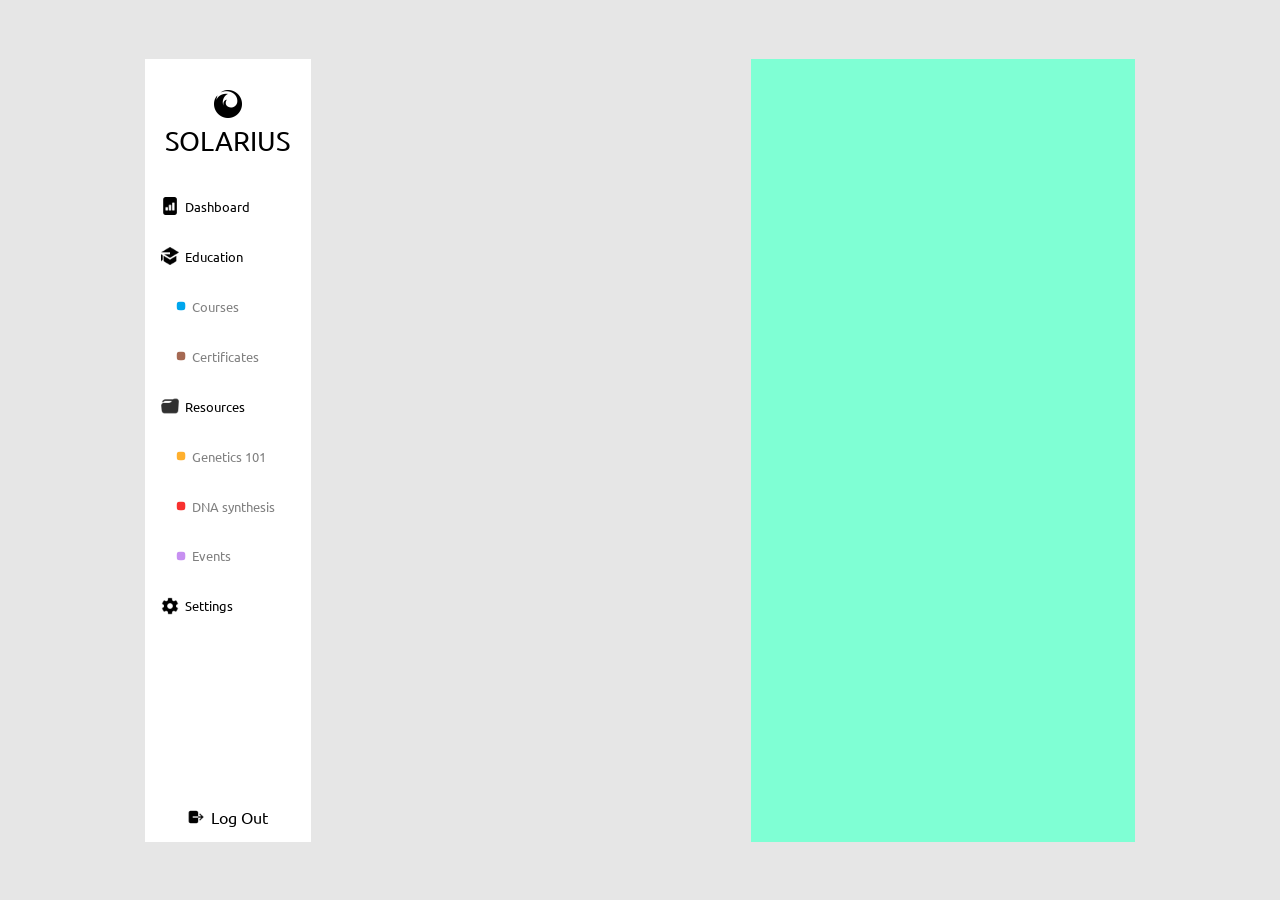
==== settings.html @ a107ca3e "attempted animation" ====
<!DOCTYPE html>
<html lang="en">
    <head>
        <link href="teams.css" rel="stylesheet" type="text/css">
        <link rel="preconnect" href="https://fonts.googleapis.com">
        <link rel="preconnect" href="https://fonts.gstatic.com" crossorigin>
        <link href="https://fonts.googleapis.com/css2?family=Noto+Sans:wght@900&family=Signika:wght@700&family=Ubuntu:wght@500&display=swap" rel="stylesheet">
    </head>
    <body>
        <div class="nav">
            <div class="company">
                <div class="logo"><img src="images/Ionic-Ionicons-Logo-firefox.32.png" alt="complogo"></div>
                <span class="title">SOLARIUS</span>
            </div>
            <div class="links">
                <a class="dashy" class="selected" href="team.html"><img class="icon" src="images/Bootstrap-Bootstrap-Bootstrap-file-bar-graph-fill.24.png" alt="graph">Dashboard</a>
                <a class="dashy"> <img class="icon" src="images/Steve-Zondicons-Education.24.png" alt="Education">Education</a>
                <a> <img class="coloricon" src="images/Microsoft-Fluentui-Emoji-Flat-Blue-Square-Flat.16.png" alt="square">Courses</a>
                <a> <img class="coloricon" src="images/Microsoft-Fluentui-Emoji-Flat-Brown-Square-Flat.16.png" alt="brown">Certificates</a>
                <a class="dashy"> <img class="icon" src="images/Custom-Icon-Design-Mono-General-2-Folder.24.png" alt="folder">Resources</a>
                <a> <img class="coloricon" src="images/Microsoft-Fluentui-Emoji-Flat-Yellow-Square-Flat.16.png" alt="yellow">Genetics 101</a>
                <a> <img class="coloricon" src="images/Microsoft-Fluentui-Emoji-Flat-Red-Square-Flat.16.png" alt="red">DNA synthesis</a>
                <a> <img class="coloricon" src="images/Microsoft-Fluentui-Emoji-Flat-Purple-Square-Flat.16.png" alt="purple">Events</a>
                <a class="dashy" id="pageButton"><img src="images/Ionic-Ionicons-Settings-sharp.24.png" alt="Settings"> Settings</a>
            </div>
            <div class="space"></div>
            <div class="logout"><a> <img src="images/Ionic-Ionicons-Log-out.24.png" alt="log out">Log Out</a></div>
        </div>
        <div class="middle"></div>
        <div class="last greeaa"></div>
        <script src="main.js"></script>
    </body>
</html>
---- teams.css ----
.last, .music, .middle, .nav {
  display: flex;
  flex-direction: column;
  align-items: center;
}

a, span {
  font-family: "Noto Sans", sans-serif;
  font-family: "Signika", sans-serif;
  font-family: "Ubuntu", sans-serif;
}

.company {
  display: flex;
  justify-content: center;
  flex-direction: column;
  text-align: center;
}

html, body, head {
  padding: 0;
  margin: 0;
  border: 0;
}

body {
  height: 100vh;
  background-color: rgb(230, 230, 230);
  display: flex;
  justify-content: center;
  align-items: center;
}

.nav {
  width: 13%;
  height: 87vh;
  margin: 30px;
  background-color: white;
  justify-content: space-between;
  flex-wrap: nowrap;
}

.company {
  flex-grow: 2;
  margin: 18% 0;
}

.links {
  height: 80%;
  width: 90%;
  display: flex;
  flex-wrap: wrap;
  justify-content: center;
}
.links a {
  width: 70%;
  color: gray;
  font-size: 13px;
  background-color: white;
  height: 4vh;
  display: flex;
  align-items: center;
}
.links img {
  width: 18px;
  margin-right: 6px;
}
.links .coloricon {
  width: 10px;
  border-radius: 100%;
}
.links .dashy {
  width: 90%;
  color: black;
}

.links a:hover {
  background-color: rgb(240, 240, 240);
}

.selected {
  background-color: rgb(240, 240, 240);
}

.space {
  height: 30%;
}

.logout {
  margin-bottom: 15px;
}
.logout img {
  width: 18px;
  margin-right: 6px;
}
.logout a {
  display: flex;
  align-items: center;
}

.middle {
  width: 25%;
  height: 87vh;
  margin: 30px;
  justify-content: space-between;
  position: relative;
}

.music {
  background-color: white;
  height: 10%;
  width: 100%;
  flex-direction: row;
  justify-content: space-between;
  align-items: center;
}
.music img {
  width: 38px;
  margin-left: 8px;
}
.music span {
  margin-right: 8px;
  font-size: 15px;
}
.music .musicbar {
  width: 55%;
}
.music .musicbar .playbar {
  background-color: gray;
  width: 50%;
  height: 8px;
  position: relative;
  bottom: 3px;
}
.music .musicbar .totalplay {
  background-color: lightgray;
  width: 100%;
  height: 8px;
  position: relative;
  top: 5px;
}

.activity {
  background-color: white;
  height: 42%;
  width: 100%;
  background-image: url(images/activitygraph4.png);
  background-size: 100% 103%;
}

.proplan {
  background-color: white;
  height: 35%;
  width: 100%;
  background-image: url(images/pro2.png);
  background-size: cover;
}

.last {
  width: 30%;
  height: 87vh;
  margin: 30px;
  justify-content: space-between;
}

.title {
  font-size: 27px;
}

.principles {
  background-color: white;
  width: 100%;
  height: 38%;
}

.row {
  width: 100%;
  height: 22%;
  display: flex;
  justify-content: space-between;
}
.row .course {
  background-color: white;
  width: 60%;
  height: 100%;
}
.row .scientist {
  background-color: white;
  width: 30%;
  height: 100%;
}

.blog {
  background-color: white;
  width: 100%;
  height: 27%;
}

a {
  text-decoration: none;
}

.greeaa {
  background-color: aquamarine;
}/*# sourceMappingURL=teams.css.map */
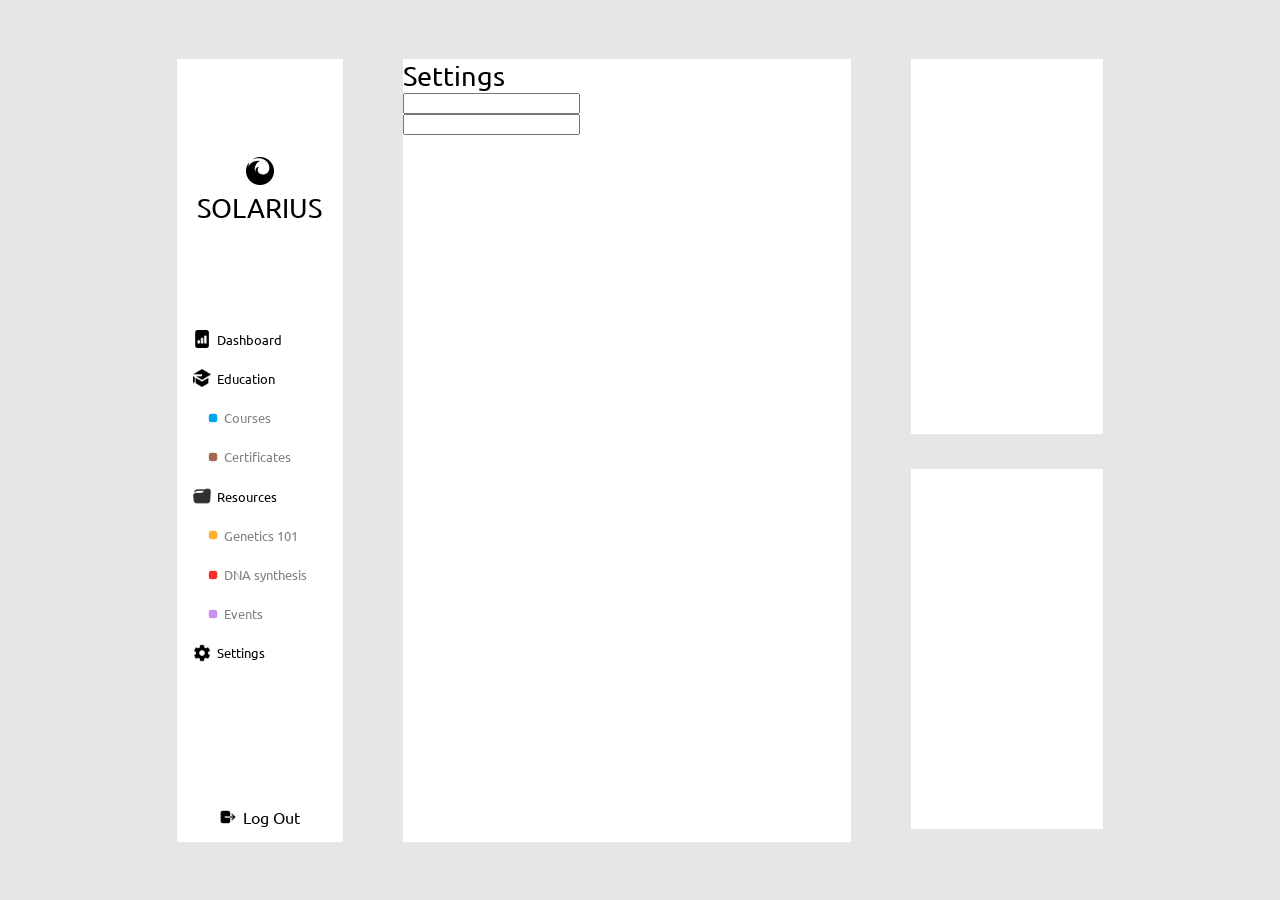
==== commit 0e718669: "started settings" ====
--- a/settings.html
+++ b/settings.html
@@ -26,8 +26,25 @@
             <div class="space"></div>
             <div class="logout"><a> <img src="images/Ionic-Ionicons-Log-out.24.png" alt="log out">Log Out</a></div>
         </div>
-        <div class="middle"></div>
-        <div class="last greeaa"></div>
+        <div class="Smiddle">
+            <form class="fff">
+                <div class="Ttop">
+                    <span class="title">Settings</span>
+                </div>
+                <div class="inputss">
+                    <div class="Ileft">
+                       <input type=""> 
+                    </div>
+                    <div class="Iright">
+                        <input type="">
+                    </div>
+                </div>
+            </form>
+        </div>
+        <div class="Slast">
+            <div class="user"></div>
+            <div class="company"></div>
+        </div>
         <script src="main.js"></script>
     </body>
 </html>
--- a/teams.css
+++ b/teams.css
@@ -1,10 +1,10 @@
-.last, .music, .middle, .nav {
-  display: flex;
-  flex-direction: column;
-  align-items: center;
-}
-
-a, span {
+.course, .level, .principles .container, .last, .music, .middle, .nav {
+  display: flex;
+  flex-direction: column;
+  align-items: center;
+}
+
+.inputs input, a, span {
   font-family: "Noto Sans", sans-serif;
   font-family: "Signika", sans-serif;
   font-family: "Ubuntu", sans-serif;
@@ -171,6 +171,50 @@
   background-color: white;
   width: 100%;
   height: 38%;
+  display: flex;
+  flex-direction: column;
+}
+.principles .container {
+  width: 92%;
+  height: 125px;
+  margin: 4% 4% 0% 4%;
+  background: red url("images/more-leaves-on-green.png") top center repeat;
+  opacity: 50%;
+}
+.principles span {
+  display: flex;
+}
+
+.text {
+  margin: 2% 4%;
+  display: flex;
+  flex-direction: column;
+}
+.text :nth-child(2) {
+  font-size: 10px;
+}
+
+.level {
+  flex-direction: row;
+  justify-content: space-evenly;
+}
+.level .advanced {
+  display: flex;
+}
+.level .advanced :first-child {
+  margin-right: 10%;
+}
+.level .start {
+  display: flex;
+}
+.level .start :first-child {
+  margin-right: 10%;
+}
+.level .classes {
+  display: flex;
+}
+.level .classes :first-child {
+  margin-right: 10%;
 }
 
 .row {
@@ -185,10 +229,27 @@
   height: 100%;
 }
 .row .scientist {
+  display: flex;
+  justify-content: center;
+  align-items: center;
+  flex-direction: column;
   background-color: white;
   width: 30%;
   height: 100%;
 }
+.row .scientist span {
+  font-size: 12px;
+}
+.row .scientist .pfp {
+  width: 40px;
+  height: 40px;
+  border-radius: 100%;
+  margin-bottom: 10px;
+}
+.row .scientist .stocks {
+  width: 90%;
+  margin-top: 10px;
+}
 
 .blog {
   background-color: white;
@@ -202,4 +263,138 @@
 
 .greeaa {
   background-color: aquamarine;
+}
+
+.top {
+  display: flex;
+  justify-content: space-between;
+  height: 30%;
+  width: 100%;
+}
+.top span {
+  font-size: 22px;
+  height: 60%;
+  margin: 10px;
+}
+.top .dott {
+  display: flex;
+  align-items: center;
+  margin: 2px 10px;
+}
+
+.bars {
+  width: 100%;
+  display: flex;
+  flex-direction: column;
+}
+.bars .child {
+  display: flex;
+  align-items: center;
+  justify-content: space-between;
+  height: 100%;
+  margin: 4px 0px;
+}
+.bars .child .words {
+  display: flex;
+  align-items: center;
+}
+.bars .child .words span {
+  font-size: 14px;
+}
+.bars .child .words img {
+  margin: 0px 8px;
+}
+.bars .child .words .squarea {
+  width: 13px;
+  height: 13px;
+}
+.bars .child .words .Rtrgle {
+  width: 13px;
+  height: 13px;
+}
+.bars .child .lines {
+  height: 10%;
+  width: 50%;
+}
+.bars .child .lines .redBar {
+  width: 55%;
+  height: 6px;
+  background-color: rgb(216, 113, 113);
+  position: relative;
+  z-index: 1;
+}
+.bars .child .lines .greenBar {
+  width: 30%;
+  height: 6px;
+  background-color: rgb(50, 235, 50);
+  position: relative;
+  z-index: 1;
+}
+.bars .child .lines .BredBar {
+  width: 80%;
+  height: 6px;
+  background-color: rgb(224, 224, 224);
+  position: relative;
+  bottom: 6px;
+}
+.bars .child .lines .BgreenBar {
+  width: 80%;
+  height: 6px;
+  background-color: rgb(224, 224, 224);
+  position: relative;
+  bottom: 6px;
+}
+
+.inputs {
+  height: 30%;
+  width: 100%;
+  display: flex;
+  justify-content: space-around;
+  align-items: center;
+}
+.inputs input {
+  margin-top: 10px;
+  width: 40%;
+  height: 60%;
+}
+.inputs .Bbutton {
+  background-color: black;
+  color: white;
+  border: 0px solid black;
+}
+.inputs .Wbutton {
+  background-color: white;
+  color: black;
+  border: 1px solid black;
+}
+.inputs .Bbutton:hover {
+  color: lightgray;
+}
+.inputs .Wbutton:hover {
+  color: gray;
+}
+
+.Smiddle {
+  width: 35%;
+  height: 87vh;
+  margin: 30px;
+  background-color: white;
+}
+
+.Slast {
+  width: 15%;
+  height: 87vh;
+  margin: 30px;
+}
+
+.user {
+  width: 100%;
+  height: 48%;
+  background-color: white;
+}
+
+.company {
+  width: 100%;
+  height: 46%;
+  background-color: white;
 }/*# sourceMappingURL=teams.css.map */
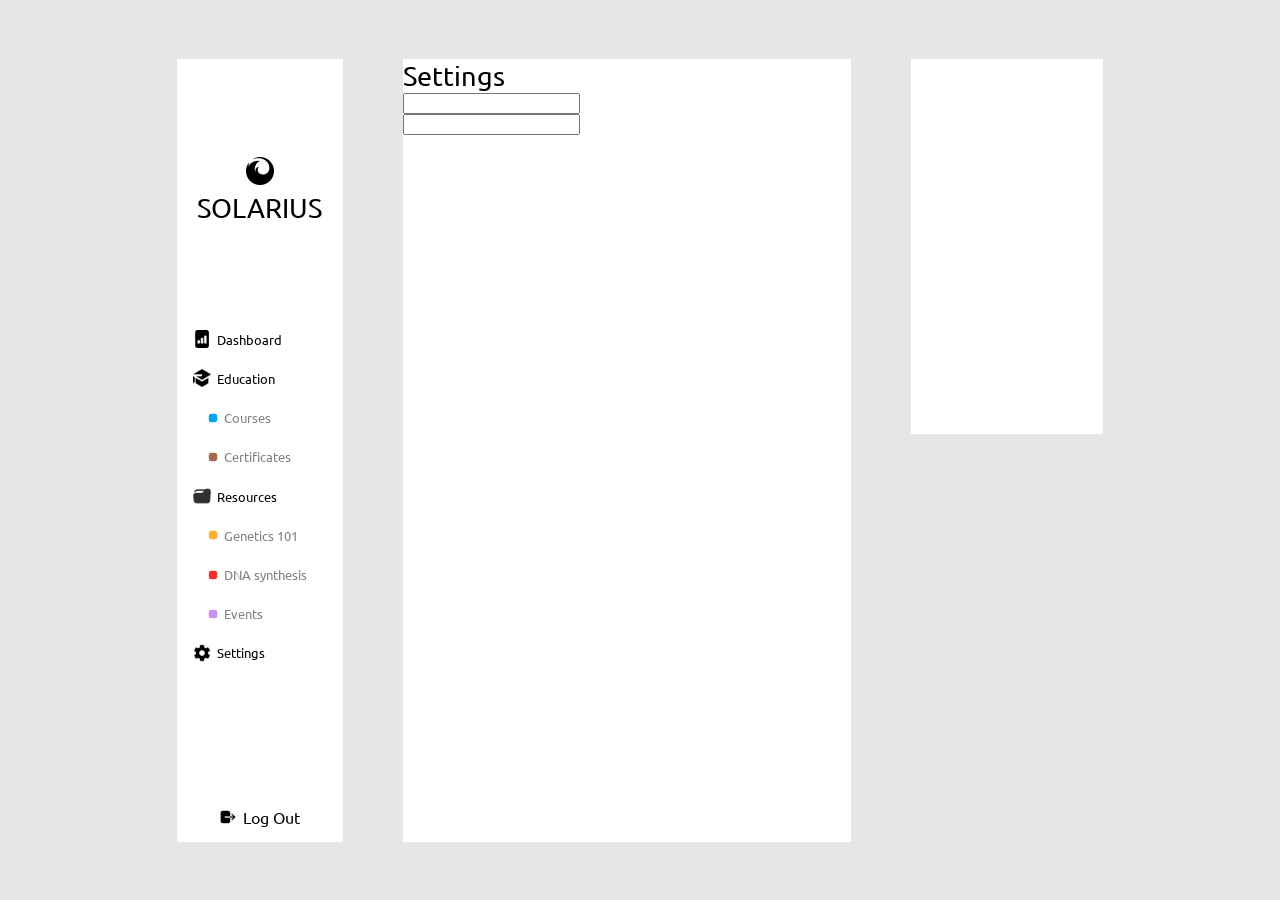
==== commit ba2238ec: "sized" ====
--- a/settings.html
+++ b/settings.html
@@ -43,7 +43,7 @@
         </div>
         <div class="Slast">
             <div class="user"></div>
-            <div class="company"></div>
+            <div class="comp"></div>
         </div>
         <script src="main.js"></script>
     </body>
--- a/teams.css
+++ b/teams.css
@@ -179,7 +179,12 @@
   height: 125px;
   margin: 4% 4% 0% 4%;
   background: red url("images/more-leaves-on-green.png") top center repeat;
-  opacity: 50%;
+}
+.principles .headshot {
+  width: 150px;
+  margin: 0 5px 0px 45%;
+  position: relative;
+  bottom: 65px;
 }
 .principles span {
   display: flex;
@@ -255,6 +260,9 @@
   background-color: white;
   width: 100%;
   height: 27%;
+  background-image: url(images/blogs.png);
+  background-size: 90% 103%;
+  background-repeat: no-repeat;
 }
 
 a {
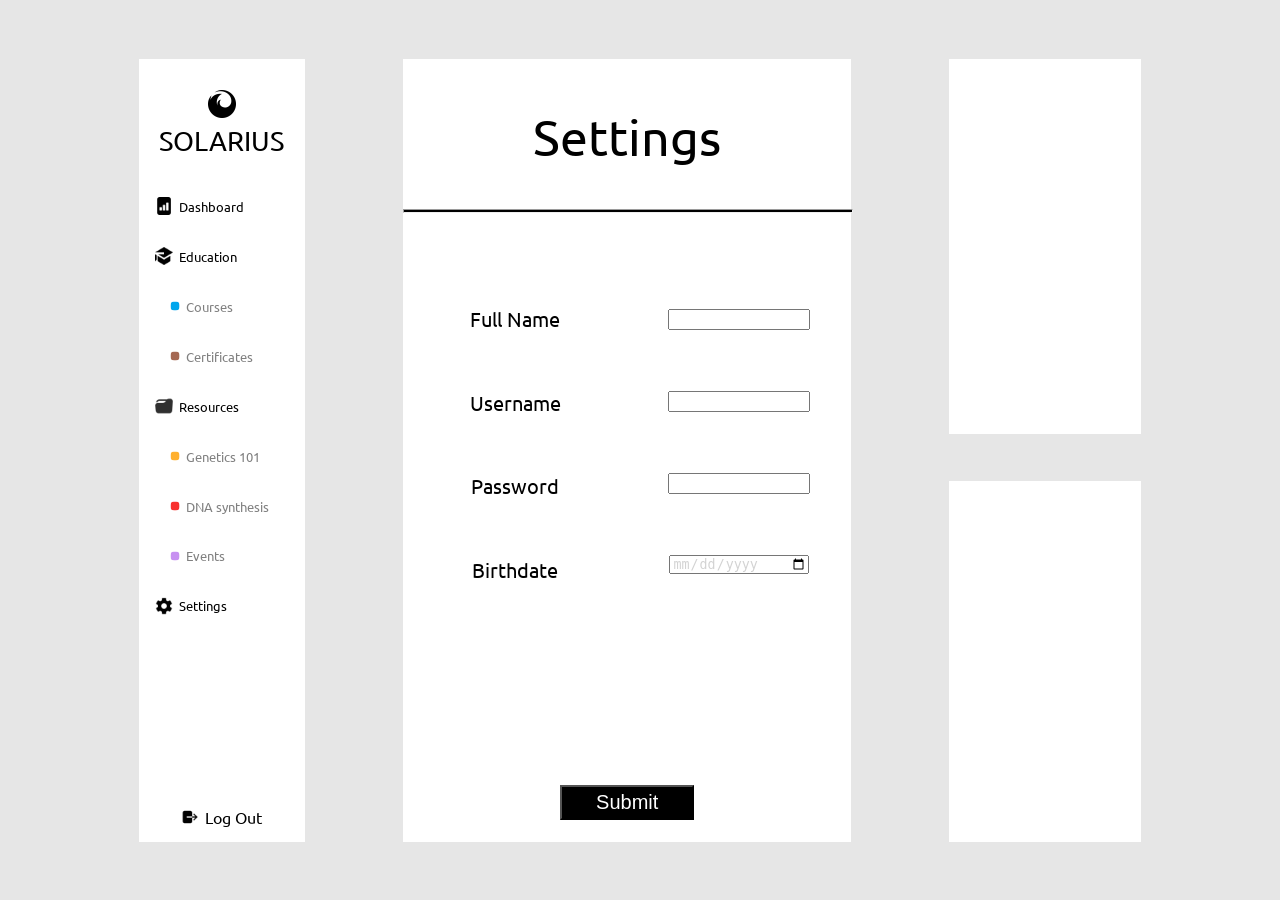
==== commit 49fa1b3d: "settingsinput" ====
--- a/settings.html
+++ b/settings.html
@@ -31,14 +31,29 @@
                 <div class="Ttop">
                     <span class="title">Settings</span>
                 </div>
+                <hr>
                 <div class="inputss">
                     <div class="Ileft">
-                       <input type=""> 
+                        <span>Full Name</span>
+                        <span>Username</span>
+                        <span>Password</span>
+                        <span>Birthdate</span>
+                        <span></span>
+                        <span></span>
                     </div>
                     <div class="Iright">
-                        <input type="">
+                        <input type="text">
+                        <input type="text">
+                        <input type="password">
+                        <input type="date">
+                        <span></span>
+                        <span></span>
                     </div>
+                    
                 </div>
+                <div class="Ibottom">
+                        <input type="submit">
+                    </div>
             </form>
         </div>
         <div class="Slast">
--- a/teams.css
+++ b/teams.css
@@ -1,4 +1,4 @@
-.course, .level, .principles .container, .last, .music, .middle, .nav {
+.fff, .course, .level, .principles .container, .last, .music, .middle, .nav {
   display: flex;
   flex-direction: column;
   align-items: center;
@@ -385,7 +385,7 @@
 .Smiddle {
   width: 35%;
   height: 87vh;
-  margin: 30px;
+  margin: 68px;
   background-color: white;
 }
 
@@ -393,6 +393,9 @@
   width: 15%;
   height: 87vh;
   margin: 30px;
+  display: flex;
+  flex-direction: column;
+  justify-content: space-between;
 }
 
 .user {
@@ -401,8 +404,75 @@
   background-color: white;
 }
 
-.company {
+.comp {
   width: 100%;
   height: 46%;
   background-color: white;
+}
+
+.fff {
+  height: 100%;
+  justify-content: space-between;
+}
+.fff .Ttop {
+  width: 100%;
+  height: 20%;
+  display: flex;
+  justify-content: center;
+  align-items: center;
+}
+.fff .Ttop span {
+  font-size: 50px;
+}
+.fff .inputss {
+  height: 65%;
+  width: 100%;
+  display: flex;
+}
+.fff .inputss .Ileft {
+  width: 50%;
+  display: flex;
+  flex-direction: column;
+  justify-content: space-evenly;
+  align-items: center;
+}
+.fff .inputss .Ileft span {
+  font-size: 20px;
+}
+.fff .inputss .Iright {
+  width: 50%;
+  display: flex;
+  flex-direction: column;
+  justify-content: space-evenly;
+  align-items: center;
+}
+.fff .inputss .Iright input {
+  color: lightgray;
+  width: 60%;
+  height: 15px;
+}
+.fff .Ibottom {
+  height: 10%;
+  width: 100%;
+  display: flex;
+  justify-content: center;
+  align-items: center;
+}
+.fff .Ibottom input {
+  width: 30%;
+  height: 35px;
+  background-color: black;
+  color: white;
+  font-size: 20px;
+}
+.fff .Ibottom input:hover {
+  color: lightgray;
+}
+
+hr {
+  height: 2px;
+  background-color: black;
+  width: 100%;
+  position: relative;
+  bottom: 20px;
 }/*# sourceMappingURL=teams.css.map */
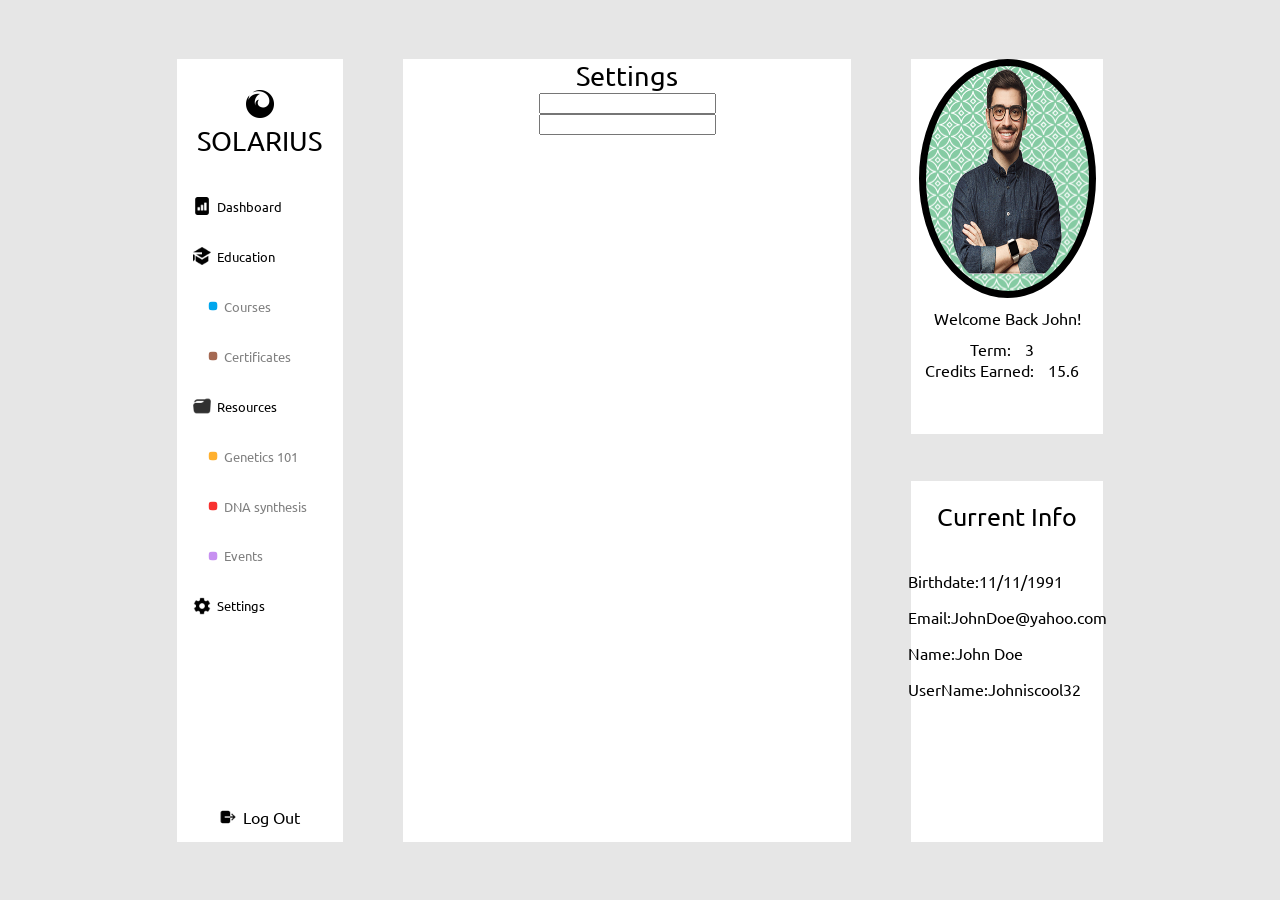
==== commit 43ee5904: "infobox" ====
--- a/settings.html
+++ b/settings.html
@@ -31,34 +31,39 @@
                 <div class="Ttop">
                     <span class="title">Settings</span>
                 </div>
-                <hr>
                 <div class="inputss">
                     <div class="Ileft">
-                        <span>Full Name</span>
-                        <span>Username</span>
-                        <span>Password</span>
-                        <span>Birthdate</span>
-                        <span></span>
-                        <span></span>
+                       <input type=""> 
                     </div>
                     <div class="Iright">
-                        <input type="text">
-                        <input type="text">
-                        <input type="password">
-                        <input type="date">
-                        <span></span>
-                        <span></span>
+                        <input type="">
                     </div>
-                    
                 </div>
-                <div class="Ibottom">
-                        <input type="submit">
-                    </div>
             </form>
         </div>
         <div class="Slast">
-            <div class="user"></div>
-            <div class="comp"></div>
+            <div class="user">
+                <div class="profile">
+                    <img src="images/headshot2.png" alt="guy">
+                </div>
+                <div><span>Welcome Back John!</span></div>
+                <div><span>Term:</span>
+                <span>3</span></div>
+                <div><span>Credits Earned:</span>
+                <span>15.6</span></div>
+                
+            </div>
+            <div class="comp">
+                <span class="Info">Current Info</span>
+                <div class="current">
+                    <div><span>Birthdate:</span><span>11/11/1991</span></div>
+                    <div><span>Email:</span><span>JohnDoe@yahoo.com</span></div>
+                    <div><span>Name:</span><span>John Doe</span></div>
+                    <div><span>UserName:</span><span>Johniscool32</span></div>
+                    
+                    
+                </div>
+            </div>
         </div>
         <script src="main.js"></script>
     </body>
--- a/teams.css
+++ b/teams.css
@@ -1,4 +1,4 @@
-.fff, .course, .level, .principles .container, .last, .music, .middle, .nav {
+.fff, .comp, .user, .course, .level, .principles .container, .last, .music, .middle, .nav {
   display: flex;
   flex-direction: column;
   align-items: center;
@@ -385,7 +385,7 @@
 .Smiddle {
   width: 35%;
   height: 87vh;
-  margin: 68px;
+  margin: 30px;
   background-color: white;
 }
 
@@ -403,76 +403,48 @@
   height: 48%;
   background-color: white;
 }
+.user .profile {
+  width: 85%;
+  height: 60%;
+  border: solid black 7px;
+  border-radius: 51%;
+  background-image: url(images/more-leaves-on-green.png);
+}
+.user .profile img {
+  display: flex;
+  width: 70%;
+  height: 95%;
+  margin-left: 15%;
+  border-radius: 30%;
+}
+.user :nth-child(2) {
+  margin: 10px;
+}
 
 .comp {
   width: 100%;
   height: 46%;
   background-color: white;
+}
+.comp .Info {
+  font-size: 25px;
+  margin: 10%;
+}
+.comp .current {
+  display: flex;
+  flex-direction: column;
+  margin: 10%;
+}
+.comp .current div {
+  margin-bottom: 15px;
 }
 
 .fff {
   height: 100%;
-  justify-content: space-between;
 }
 .fff .Ttop {
   width: 100%;
-  height: 20%;
   display: flex;
   justify-content: center;
   align-items: center;
-}
-.fff .Ttop span {
-  font-size: 50px;
-}
-.fff .inputss {
-  height: 65%;
-  width: 100%;
-  display: flex;
-}
-.fff .inputss .Ileft {
-  width: 50%;
-  display: flex;
-  flex-direction: column;
-  justify-content: space-evenly;
-  align-items: center;
-}
-.fff .inputss .Ileft span {
-  font-size: 20px;
-}
-.fff .inputss .Iright {
-  width: 50%;
-  display: flex;
-  flex-direction: column;
-  justify-content: space-evenly;
-  align-items: center;
-}
-.fff .inputss .Iright input {
-  color: lightgray;
-  width: 60%;
-  height: 15px;
-}
-.fff .Ibottom {
-  height: 10%;
-  width: 100%;
-  display: flex;
-  justify-content: center;
-  align-items: center;
-}
-.fff .Ibottom input {
-  width: 30%;
-  height: 35px;
-  background-color: black;
-  color: white;
-  font-size: 20px;
-}
-.fff .Ibottom input:hover {
-  color: lightgray;
-}
-
-hr {
-  height: 2px;
-  background-color: black;
-  width: 100%;
-  position: relative;
-  bottom: 20px;
 }/*# sourceMappingURL=teams.css.map */
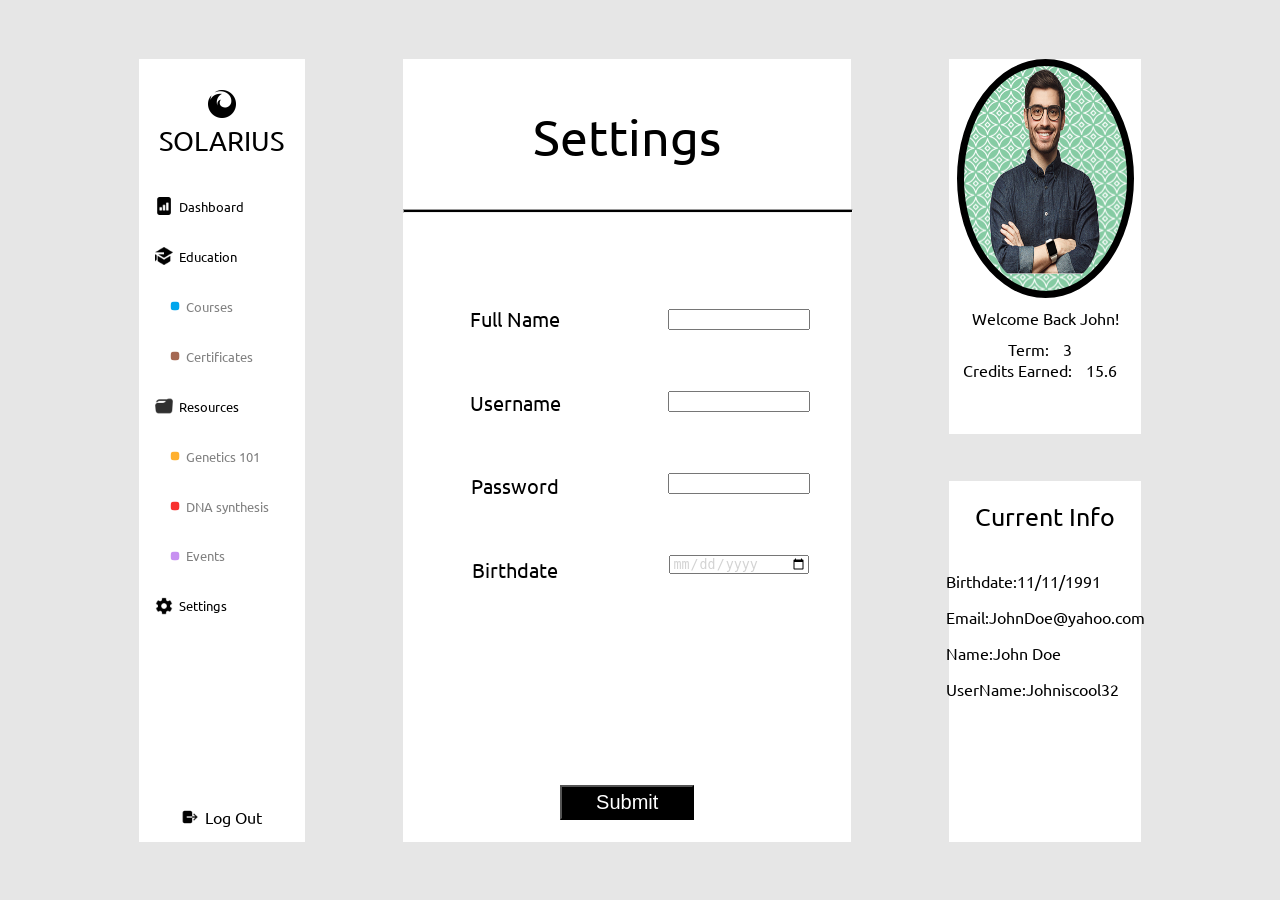
==== commit da4eafe5: "Merge branch 'main' of https://github.com/LincolnAtkinson/teams" ====
--- a/settings.html
+++ b/settings.html
@@ -31,14 +31,29 @@
                 <div class="Ttop">
                     <span class="title">Settings</span>
                 </div>
+                <hr>
                 <div class="inputss">
                     <div class="Ileft">
-                       <input type=""> 
+                        <span>Full Name</span>
+                        <span>Username</span>
+                        <span>Password</span>
+                        <span>Birthdate</span>
+                        <span></span>
+                        <span></span>
                     </div>
                     <div class="Iright">
-                        <input type="">
+                        <input type="text">
+                        <input type="text">
+                        <input type="password">
+                        <input type="date">
+                        <span></span>
+                        <span></span>
                     </div>
+                    
                 </div>
+                <div class="Ibottom">
+                        <input type="submit">
+                    </div>
             </form>
         </div>
         <div class="Slast">
--- a/teams.css
+++ b/teams.css
@@ -385,7 +385,7 @@
 .Smiddle {
   width: 35%;
   height: 87vh;
-  margin: 30px;
+  margin: 68px;
   background-color: white;
 }
 
@@ -441,10 +441,67 @@
 
 .fff {
   height: 100%;
+  justify-content: space-between;
 }
 .fff .Ttop {
   width: 100%;
+  height: 20%;
   display: flex;
   justify-content: center;
   align-items: center;
+}
+.fff .Ttop span {
+  font-size: 50px;
+}
+.fff .inputss {
+  height: 65%;
+  width: 100%;
+  display: flex;
+}
+.fff .inputss .Ileft {
+  width: 50%;
+  display: flex;
+  flex-direction: column;
+  justify-content: space-evenly;
+  align-items: center;
+}
+.fff .inputss .Ileft span {
+  font-size: 20px;
+}
+.fff .inputss .Iright {
+  width: 50%;
+  display: flex;
+  flex-direction: column;
+  justify-content: space-evenly;
+  align-items: center;
+}
+.fff .inputss .Iright input {
+  color: lightgray;
+  width: 60%;
+  height: 15px;
+}
+.fff .Ibottom {
+  height: 10%;
+  width: 100%;
+  display: flex;
+  justify-content: center;
+  align-items: center;
+}
+.fff .Ibottom input {
+  width: 30%;
+  height: 35px;
+  background-color: black;
+  color: white;
+  font-size: 20px;
+}
+.fff .Ibottom input:hover {
+  color: lightgray;
+}
+
+hr {
+  height: 2px;
+  background-color: black;
+  width: 100%;
+  position: relative;
+  bottom: 20px;
 }/*# sourceMappingURL=teams.css.map */
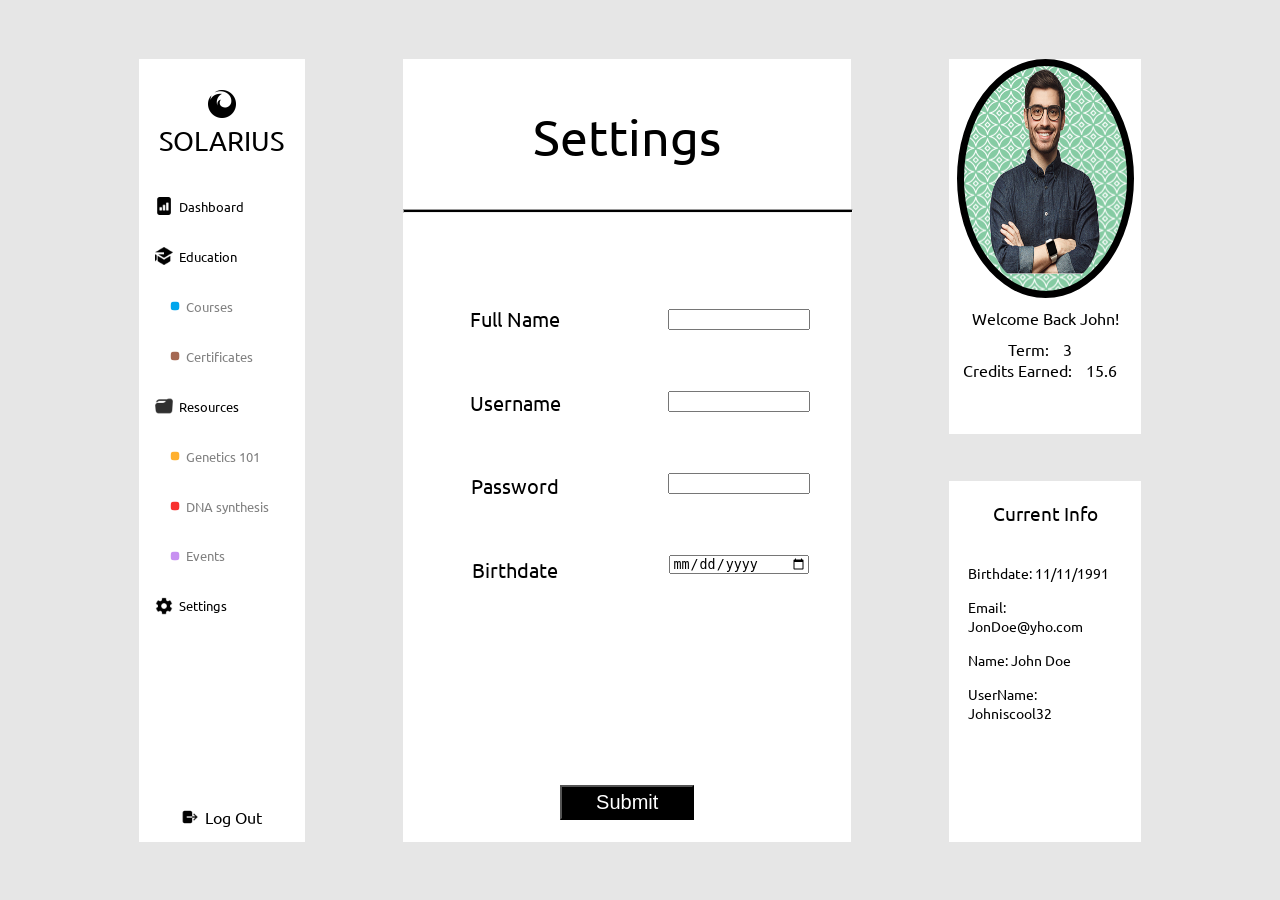
==== commit 3bd2b3af: "styled" ====
--- a/settings.html
+++ b/settings.html
@@ -71,10 +71,10 @@
             <div class="comp">
                 <span class="Info">Current Info</span>
                 <div class="current">
-                    <div><span>Birthdate:</span><span>11/11/1991</span></div>
-                    <div><span>Email:</span><span>JohnDoe@yahoo.com</span></div>
-                    <div><span>Name:</span><span>John Doe</span></div>
-                    <div><span>UserName:</span><span>Johniscool32</span></div>
+                    <div><span>Birthdate:</span><span> 11/11/1991</span></div>
+                    <div><span>Email:</span><span> JonDoe@yho.com</span></div>
+                    <div><span>Name:</span><span> John Doe</span></div>
+                    <div><span>UserName:</span><span> Johniscool32</span></div>
                     
                     
                 </div>
--- a/teams.css
+++ b/teams.css
@@ -406,6 +406,8 @@
 .user .profile {
   width: 85%;
   height: 60%;
+  margin: 0px;
+  padding: 0px;
   border: solid black 7px;
   border-radius: 51%;
   background-image: url(images/more-leaves-on-green.png);
@@ -427,13 +429,14 @@
   background-color: white;
 }
 .comp .Info {
-  font-size: 25px;
+  font-size: 120%;
   margin: 10%;
 }
 .comp .current {
   display: flex;
   flex-direction: column;
   margin: 10%;
+  font-size: 90%;
 }
 .comp .current div {
   margin-bottom: 15px;
@@ -476,7 +479,7 @@
   align-items: center;
 }
 .fff .inputss .Iright input {
-  color: lightgray;
+  color: black;
   width: 60%;
   height: 15px;
 }
